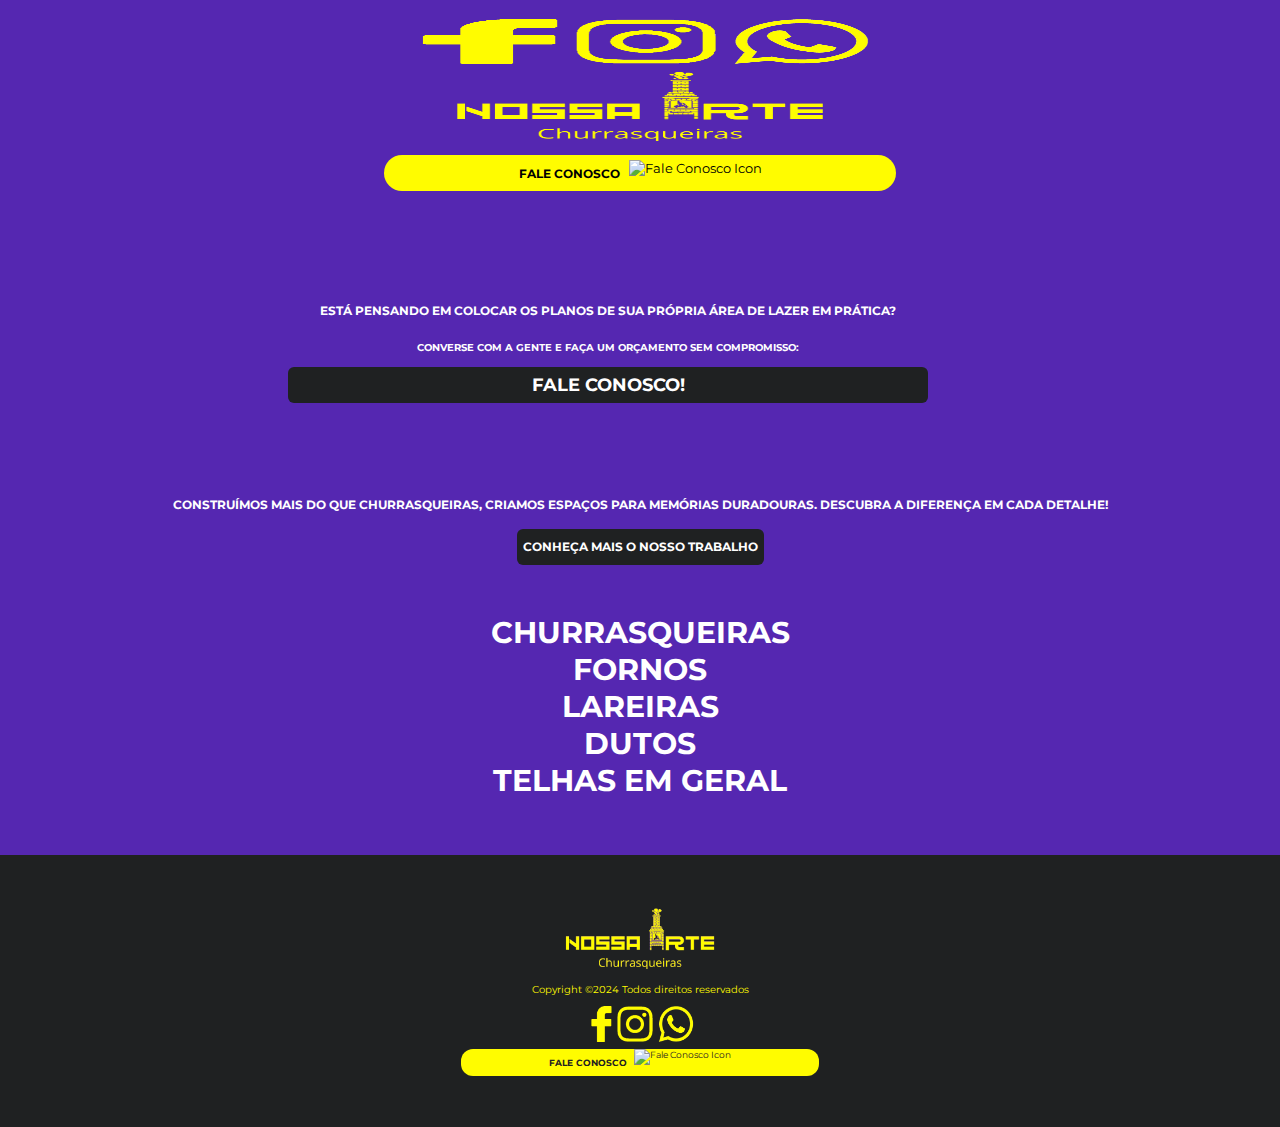
==== index.html @ e80a5d34 "Update index.html" ====
<!DOCTYPE html>
<html lang="pt-br">
  <head>
    <meta charset="UTF-8" />
    <meta http-equiv="X-UA-Compatible" content="IE-edge" />
    <meta name="viewport" content="width=device-width, initial-scale=1.0" />
    <title>Nossa arte churrasqueiras</title>
    <link rel="stylesheet" href="./css/styles.css" />
    <link
      rel="shortcut icon"
      href="./assets/icons/favicon.ico"
      type="image/x-icon"
    />
  </head>
  <body>
    <header class="header-container">
      <div class="social-networks">
        <ul>
          <li>
            <img src="./assets/icons/Icon Facebook.png" alt="Logo Facebook" />
          </li>
          <li>
            <a href="https://www.instagram.com/essa.enossaarte/" target="_blank"
              ><img
                src="./assets/icons/Icon Instagram.png"
                alt="Logo Instagram"
            /></a>
          </li>
          <li>
            <a
              href="https://api.whatsapp.com/send?phone=5511959930063"
              target="_blank"
              ><img src="./assets/icons/Icon Whatsapp.png" alt="Logo Whatsapp"
            /></a>
          </li>
        </ul>
      </div>
      <div class="logo">
        <a href="#">
          <img src="./assets/imgs/Logo.png" alt="Logo Essa é nossa arte" />
        </a>
      </div>
      <div class="contact-us-container">
        <a
          href="https://api.whatsapp.com/send?phone=5511959930063"
          target="_blank"
          ><button class="contact-us">
            <h4>Fale conosco</h4>
            <img
              src="./assets/icons/Icon Black Balon.png"
              alt="Fale Conosco Icon"
              id="balon1"
            /></button
        ></a>
      </div>
    </header>
    <main class="main-container">
      <section class="first-section">
        <div class="left-content">
          <h2>
            Está pensando em colocar os planos de sua própria área de lazer em
            prática?
          </h2>
          <h3>
            Descubra com a gente que a concretização desse sonho é mais simples
            e barato do que parece!
          </h3>
          <h4>Converse com a gente e faça um orçamento sem compromisso:</h4>
          <a
            href="https://api.whatsapp.com/send?phone=5511959930063"
            target="_blank"
            ><button>Fale conosco!</button></a
          >
        </div>
        <div class="right-content">
          <img
            src="./assets/imgs/Churrasqueira 1.png"
            alt="Foto de churrasqueira"
          />
        </div>
      </section>
      <section class="second-section">
        <div class="text-container">
          <p>
            Construímos mais do que churrasqueiras, criamos espaços para
            memórias duradouras. Descubra a diferença em cada detalhe!
          </p>
        </div>
        <div class="image-container">
          <img
            src="./assets/imgs/Churrasqueira 2.jpg"
            alt="Foto de churrasqueira com fogão"
          />
        </div>
        <div class="about-us">
          <a href="#"><button>Conheça mais o nosso trabalho</button></a>
        </div>

        <div class="avaliable-items">
          <span>
            Churrasqueiras<br />
            Fornos<br />
            Lareiras<br />
            Dutos<br />
            Telhas em geral
          </span>
        </div>
      </section>
    </main>
    <footer class="footer-container">
      <div class="footer-logo">
        <a href="#">
          <img src="./assets/imgs/Logo.png" alt="Logo essa é nossa Arte" />
        </a>
      </div>
      <div class="copyright-text">
        <p>Copyright ©2024 Todos direitos reservados</p>
      </div>
      <div class="footer-buttons">
        <div class="footer-social-networks">
          <ul>
            <li>
              <img src="./assets/icons/Icon Facebook.png" alt="Logo Facebook" />
            </li>
            <li>
              <a
                href="https://www.instagram.com/essa.enossaarte/"
                target="_blank"
                ><img
                  src="./assets/icons/Icon Instagram.png"
                  alt="Logo Instagram"
              /></a>
            </li>
            <li>
              <a
                href="https://api.whatsapp.com/send?phone=5511959930063"
                target="_blank"
                ><img
                  src="./assets/icons/Icon Whatsapp.png"
                  alt="Logo Whatsapp"
              /></a>
            </li>
          </ul>
        </div>
        <div class="footer-contact-us">
          <a
            href="https://api.whatsapp.com/send?phone=5511959930063"
            target="_blank"
            ><div class="talk-with-us">
              <h4>Fale conosco</h4>
              <img
                src="./assets/icons/Icon Black Balon.png"
                alt="Fale Conosco Icon"
                id="balon2"
              /></div
          ></a>
        </div>
      </div>
    </footer>
    <script src="./js/script.js"></script>
  </body>
</html>
---- css/styles.css ----
@import url("https://fonts.googleapis.com/css2?family=Montserrat:wght@400;700&display=swap");

* {
  font-family: "Montserrat";
  box-sizing: border-box;
  user-select: none;
}

:root {
  --primary-color: #5527b1;
  --secondary-color: #fffc00;
  --tertiary-color: #1f2122;
  --white-color: #ffffff;
}

html,
body {
  margin: 0;
  padding: 0;
}

.header-container {
  height: 24vh;
  width: 100vw;
  background-color: var(--tertiary-color);
  display: flex;
  flex-direction: column;
  align-items: center;
  padding: 2vh;
}

.social-networks {
  display: flex;
}

.social-networks ul {
  margin: 0;
  padding: 0;
  display: flex;
  list-style: none;
}

.social-networks li {
  margin: 1px;
}

.social-networks img {
  height: 5vh;
  width: 12vw;
  padding-left: 12px;
}

.social-networks img:hover {
  opacity: 50%;
  cursor: pointer;
}

.logo img {
  height: 8vh;
  width: 30vw;
}

.logo img:hover {
  opacity: 50%;
  cursor: pointer;
}

.contact-us-container {
  display: flex;
  align-items: center;
}

.contact-us:hover {
  opacity: 50%;
  cursor: pointer;
}

.contact-us-container a {
  text-decoration: none;
}

.contact-us {
  display: flex;
  margin-top: 10px;
  background-color: var(--secondary-color);
  height: 4vh;
  width: 40vw;
  border: none;
  border-radius: 18px;
  align-items: center;
  justify-content: center;
  padding: 6px;
}

.contact-us h4 {
  font-size: 12px;
  text-transform: uppercase;
  margin-right: 9px;
}

.contact-us img {
  height: 3vh;
}

.main-container {
  background-color: var(--primary-color);
  text-transform: uppercase;
  color: var(--white-color);
  font-weight: 700;
  padding-top: 1%;
  padding-bottom: 1%;
  height: 71vh;
}

.first-section {
  display: flex;
}

.left-content {
  width: 95vw;
  padding: 5vw;
  display: flex;
  flex-direction: column;
  align-items: center;
  justify-content: center;
}

.left-content h2 {
  font-size: 12px;
  text-align: center;
}

.left-content h3 {
  font-size: 12px;
  text-align: center;
  display: none;
}

.left-content h4 {
  font-size: 10px;
  text-align: center;
}

.left-content a {
  text-decoration: none;
}

.left-content button {
  text-transform: uppercase;
  background-color: var(--tertiary-color);
  color: var(--white-color);
  border: none;
  border-radius: 6px;
  font-size: 18px;
  height: 4vh;
  width: 50vw;
  font-weight: 700;
  display: flex;
  align-items: center;
  justify-content: center;
}

.left-content button:hover {
  background-color: #000;
  cursor: pointer;
}

.right-content {
  width: 50vw;
  padding: 10px;
  display: none;
}

.right-content img {
  width: 44vw;
  height: 20;
}

.second-section {
  display: flex;
  flex-direction: column;
  align-items: center;
  justify-content: center;
  padding-bottom: 2%;
}

.text-container {
  display: flex;
  align-items: center;
  margin-top: 2vh;
}

.text-container p {
  font-size: 12px;
  text-align: center;
}

.image-container img {
  width: 90vw;
  display: none;
}

.about-us a {
  text-decoration: none;
}

.about-us button {
  margin-top: 0.5vh;
  border: none;
  background-color: var(--tertiary-color);
  color: var(--white-color);
  border-radius: 6px;
  text-transform: uppercase;
  font-weight: 700;
  font-size: 12px;
  height: 4vh;
}

.about-us button:hover {
  background-color: #000;
  cursor: pointer;
}

.avaliable-items {
  margin-top: 49px;
  font-size: 30px;
  text-align: center;
}

.footer-container {
  background-color: var(--tertiary-color);
  color: var(--secondary-color);
  display: flex;
  flex-direction: column;
  justify-content: space-between;
  align-items: center;
  padding: 4vw;
}

.footer-logo img {
  height: 7vh;
}

.footer-logo img:hover {
  opacity: 50%;
  cursor: pointer;
}

.copyright-text {
  display: flex;
  align-items: end;
  height: 100%;
}

.copyright-text p {
  font-size: 10px;
}

.footer-buttons {
  display: flex;
  flex-direction: column;
  align-items: center;
  justify-content: center;
}

.footer-social-networks {
}

.footer-social-networks ul {
  list-style: none;
  display: flex;
  padding: 0;
  margin: 0;
}

.footer-social-networks img {
  height: 4vh;
  margin-left: 5px;
}

.footer-social-networks img:hover {
  opacity: 50%;
  cursor: pointer;
}

.footer-contact-us {
  margin: 0;
  display: flex;
  justify-content: center;
  align-items: center;
}

.footer-contact-us a {
  text-decoration: none;
}

.talk-with-us {
  display: flex;
  color: var(--tertiary-color);
  background-color: var(--secondary-color);
  border-radius: 12px;
  margin-top: 3px;
  width: 28vw;
  height: 3vh;
  font-size: 9px;
  align-items: center;
  justify-content: center;
}

.talk-with-us:hover {
  opacity: 50%;
  cursor: pointer;
}

.talk-with-us h4 {
  margin: 0;
  text-transform: uppercase;
  margin-right: 7px;
}

.footer-contact-us img {
  height: 3vh;
}

@media (min-width: 520px) {
  .header-container {
    background-color: #5527b1;
  }
}
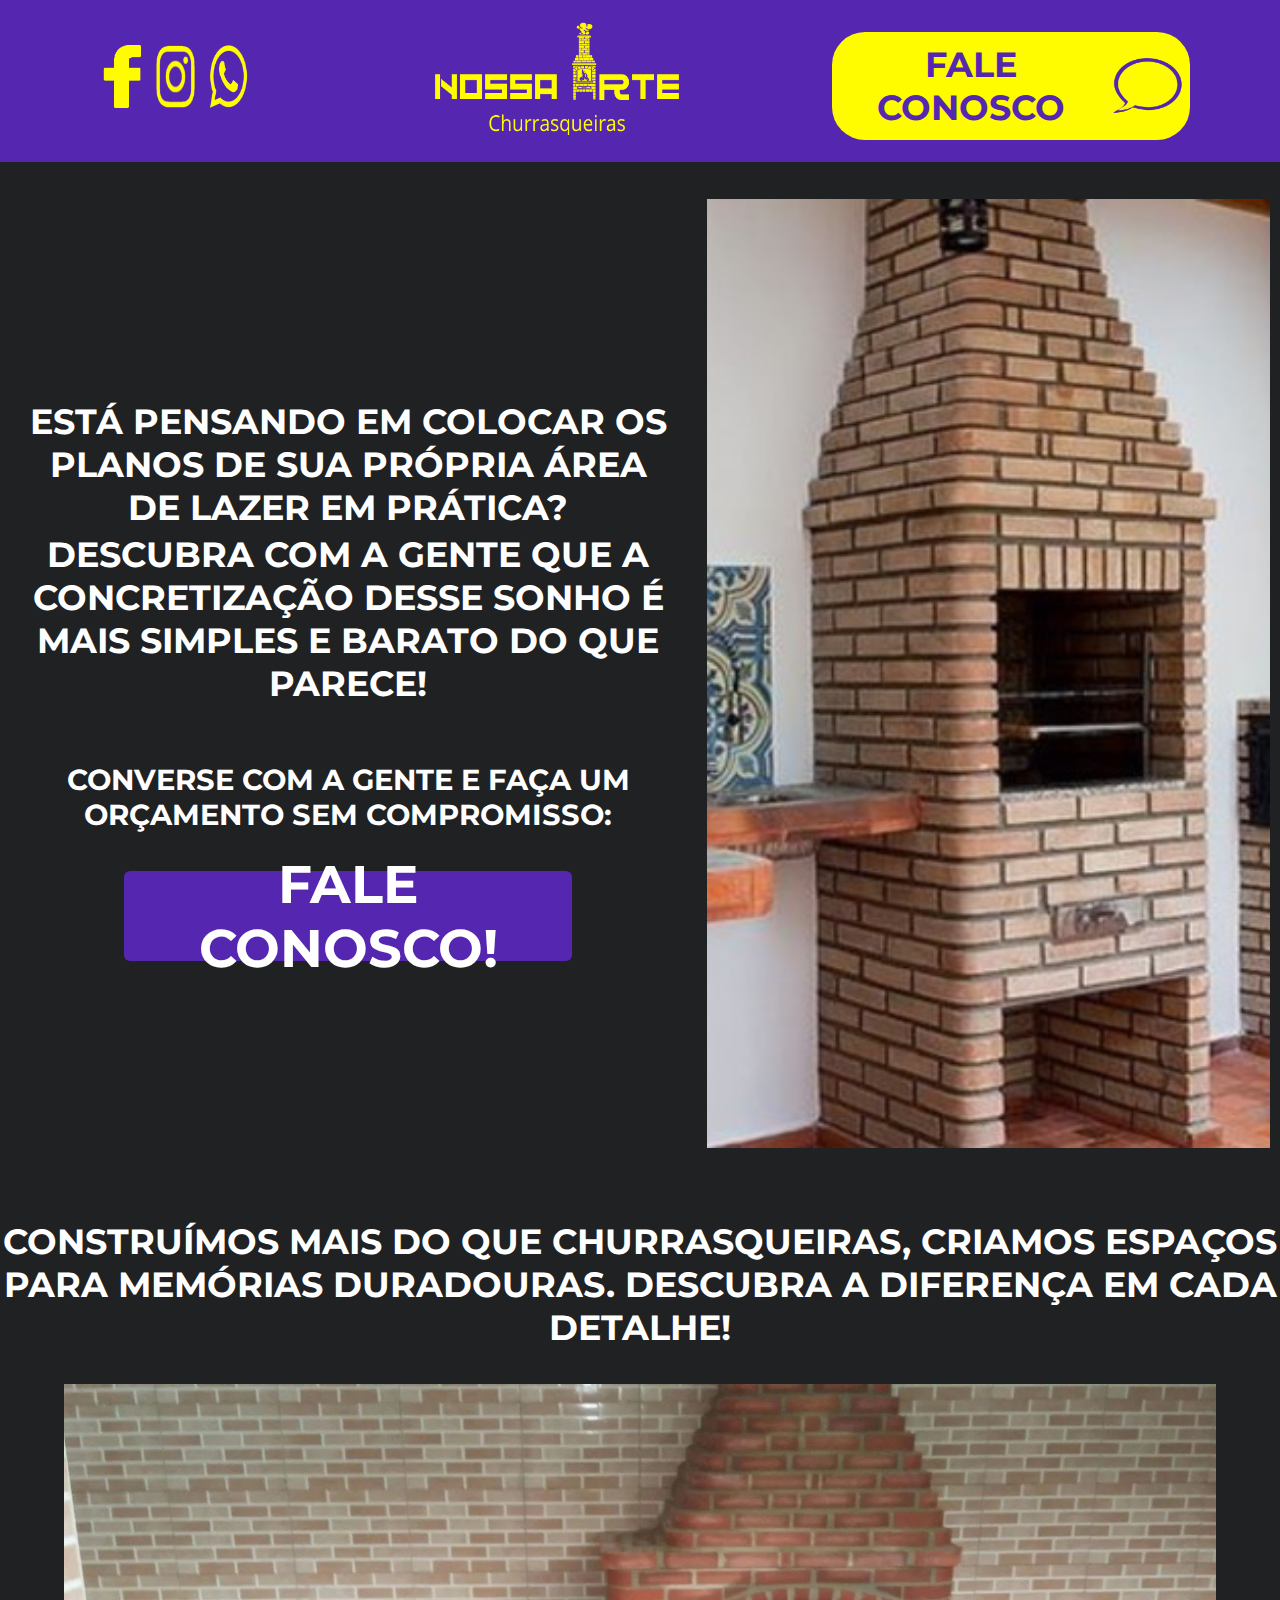
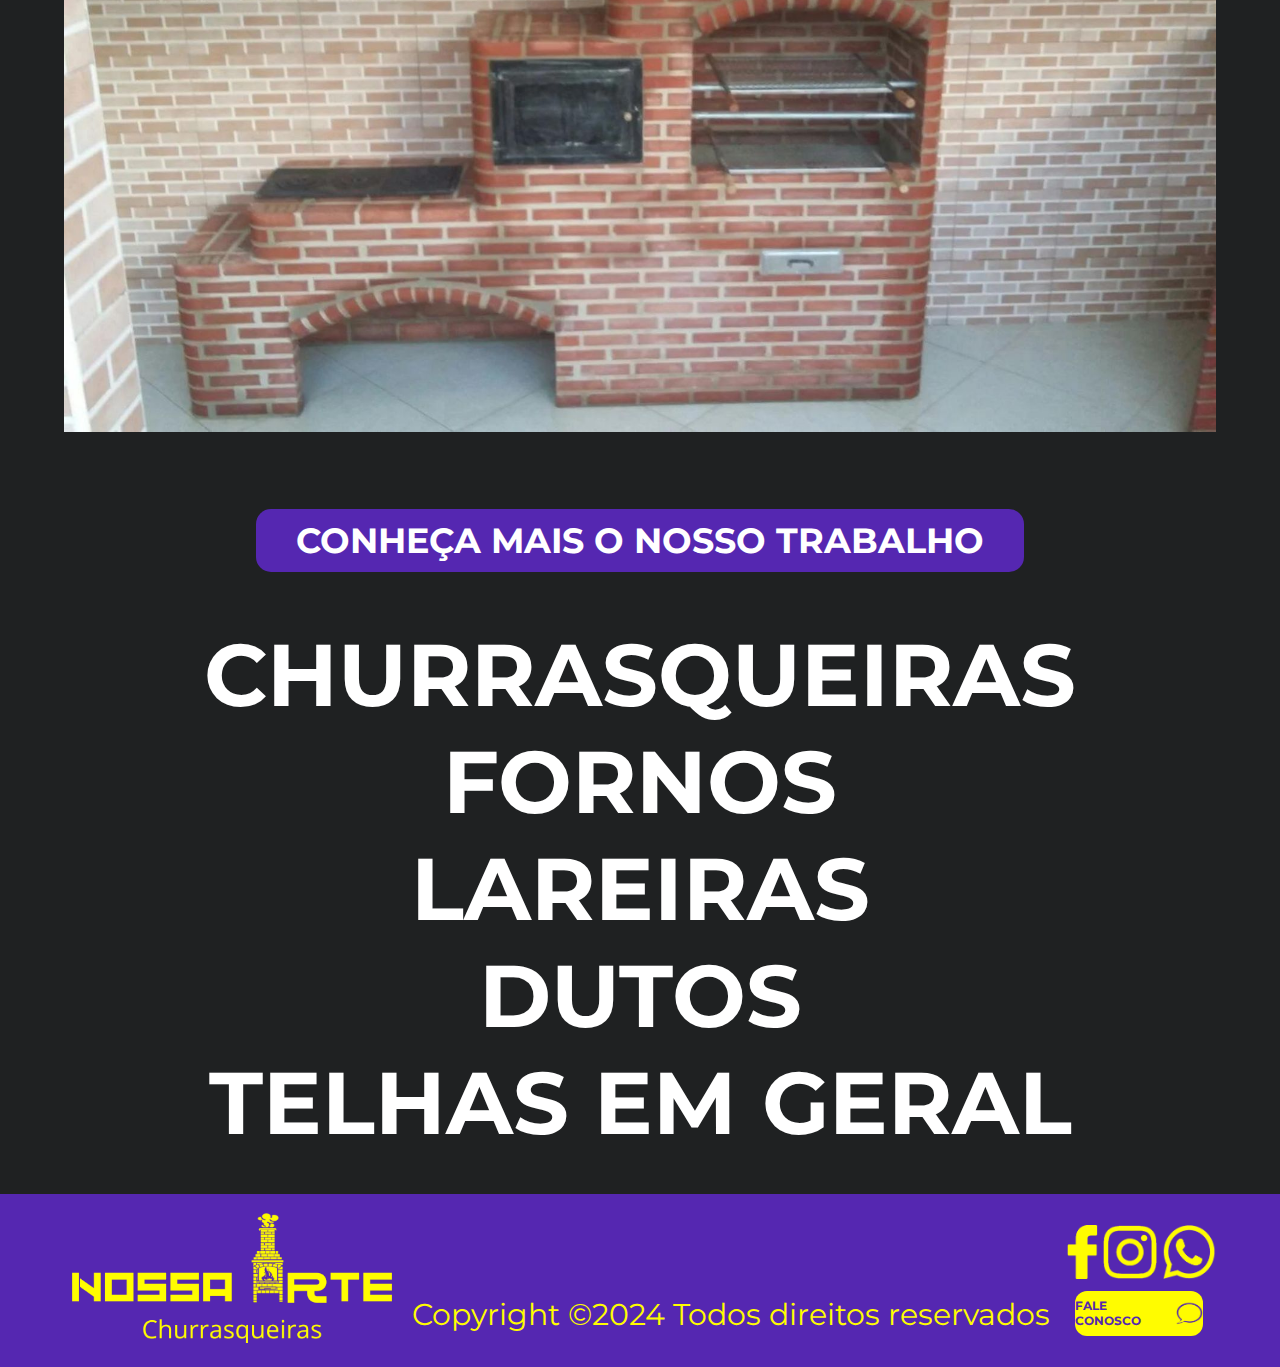
==== commit 5d2304ae: "Update index.html" ====
--- a/index.html
+++ b/index.html
@@ -20,7 +20,7 @@
             <img src="./assets/icons/Icon Facebook.png" alt="Logo Facebook" />
           </li>
           <li>
-            <a href="https://www.instagram.com/essa.enossaarte/" target="_blank"
+            <a href="https://www.instagram.com/essa.enossaarte?igsh=MTVyazhsaHVqaWZs" target="_blank"
               ><img
                 src="./assets/icons/Icon Instagram.png"
                 alt="Logo Instagram"
@@ -124,7 +124,7 @@
             </li>
             <li>
               <a
-                href="https://www.instagram.com/essa.enossaarte/"
+                href="https://www.instagram.com/essa.enossaarte?igsh=MTVyazhsaHVqaWZs"
                 target="_blank"
                 ><img
                   src="./assets/icons/Icon Instagram.png"
--- a/css/styles.css
+++ b/css/styles.css
@@ -11,7 +11,9 @@
   --secondary-color: #fffc00;
   --tertiary-color: #1f2122;
   --white-color: #ffffff;
-}
+  font-size: 12px;
+}
+
 
 html,
 body {
@@ -93,7 +95,7 @@
 }
 
 .contact-us h4 {
-  font-size: 12px;
+  font-size: 1rem;
   text-transform: uppercase;
   margin-right: 9px;
 }
@@ -126,18 +128,18 @@
 }
 
 .left-content h2 {
-  font-size: 12px;
+  font-size: 1rem;
   text-align: center;
 }
 
 .left-content h3 {
-  font-size: 12px;
+  font-size: 1rem;
   text-align: center;
   display: none;
 }
 
 .left-content h4 {
-  font-size: 10px;
+  font-size: 0.833rem;
   text-align: center;
 }
 
@@ -151,7 +153,7 @@
   color: var(--white-color);
   border: none;
   border-radius: 6px;
-  font-size: 18px;
+  font-size: 1.5rem;
   height: 4vh;
   width: 50vw;
   font-weight: 700;
@@ -191,7 +193,7 @@
 }
 
 .text-container p {
-  font-size: 12px;
+  font-size: 1rem;
   text-align: center;
 }
 
@@ -212,7 +214,7 @@
   border-radius: 6px;
   text-transform: uppercase;
   font-weight: 700;
-  font-size: 12px;
+  font-size: 1rem;
   height: 4vh;
 }
 
@@ -223,7 +225,7 @@
 
 .avaliable-items {
   margin-top: 49px;
-  font-size: 30px;
+  font-size: 2.5rem;
   text-align: center;
 }
 
@@ -253,7 +255,7 @@
 }
 
 .copyright-text p {
-  font-size: 10px;
+  font-size: 0.866rem;
 }
 
 .footer-buttons {
@@ -302,7 +304,7 @@
   margin-top: 3px;
   width: 28vw;
   height: 3vh;
-  font-size: 9px;
+  font-size: 0.75rem;
   align-items: center;
   justify-content: center;
 }
@@ -319,11 +321,212 @@
 }
 
 .footer-contact-us img {
-  height: 3vh;
+  height: 2vh;
+}
+
+@media (max-width: 375px) {
+  :root {
+    font-size: 10px;
+  }
+
+  .talk-with-us {
+    font-size: 0.70rem;
+  }
+
+  .talk-with-us img {
+    height: 2vh;
+  }
+
+  .talk-with-us h4 {
+    margin-left: 2px;
+  }
 }
 
 @media (min-width: 520px) {
+  :root {
+    font-size: 16px;
+  }
+
   .header-container {
     background-color: #5527b1;
-  }
-}
+    flex-direction: row;
+    justify-content: space-between;
+    height: 15vh;
+  }
+
+  .social-networks {
+    width: 33vw;
+  }
+
+  .social-networks img {
+    height: 5vh;
+    width: 5vh;
+  }
+
+  .logo {
+    width: 33vw;
+  }
+
+  .logo img {
+    height: 13vh;
+  }
+
+  .contact-us {
+    width: 24vw;
+    margin-left: 9vw;
+    color: var(--primary-color)
+  }
+
+  .main-container {
+    background-color: var(--tertiary-color);
+    padding-top: 3vh;
+    height: auto;
+  }
+
+  .left-content {
+    padding: 1.5vw;
+  }
+
+  .left-content h2 {
+    margin: 0.5vh;
+  }
+
+  .left-content h3 {
+    display: block;
+    margin: 0 0 2vh 0;
+  }
+
+  .left-content button {
+    background-color: var(--primary-color);
+    width: 35vw;
+  }
+
+  .right-content {
+    display: block;
+  }
+
+  .image-container img{
+    display: block;
+  }
+
+  .about-us button {
+    background-color: var(--primary-color);
+    margin-top: 10%;
+    height: 7vh;
+    border-radius: 15px;
+    width: 60vw;
+  }
+
+  .footer-container {
+    background-color: var(--primary-color);
+    flex-direction: row;
+    padding: 15px 5vw;
+  }
+
+  .copyright-text {
+    margin-top: 5%;
+  }
+
+  .talk-with-us {
+    width: 14vw;
+    font-size: 9px;
+    color: var(--primary-color);
+  }
+
+  .talk-with-us img {
+    height: 2vh;
+  }
+
+}
+
+@media (min-width: 940px) {
+  :root {
+    font-size: 19px;
+  }
+
+  .header-container {
+    padding: 0 7vw
+  }
+
+  .social-networks img {
+    height: 7vh;
+    width: 4vw;
+  }
+
+  .contact-us img{
+    height: 4vh;
+
+  }
+
+  .footer-container {
+    padding: 3px 5vw;
+  }
+
+  .footer-logo img {
+    height: 10vh;
+  }
+
+  .copyright-text {
+    margin-top: 6%;
+  }
+
+  .talk-with-us {
+    font-size: 12px;
+  }
+
+  .talk-with-us img {
+    height: 2.5vh;
+  }
+}
+
+@media (min-width: 1220px) {
+  :root {
+    font-size: 35px;
+  }
+
+  .header-container {
+    height: 18vh;
+  }
+
+  .logo img {
+    width: 20vw;
+  }
+
+  .contact-us {
+    height: 12vh;
+    width: 28vw;
+    margin-left: 5vw;
+    border-radius: 33px;
+  }
+
+  .contact-us img {
+    height: 8vh;
+  }
+
+  .left-content button {
+    height: 10vh;
+  }
+
+  .footer-logo img{
+    height: 15vh;
+  }
+
+  .footer-social-networks img {
+    height: 6vh;
+  }
+
+  .talk-with-us {
+    height: 5vh;
+    width: 10vw;
+  }
+
+  .talk-with-us img {
+    height: 3vh;
+  }
+}
+
+@media (min-width: 1550px) {
+  .second-section {
+    padding: 15px;
+  }
+}
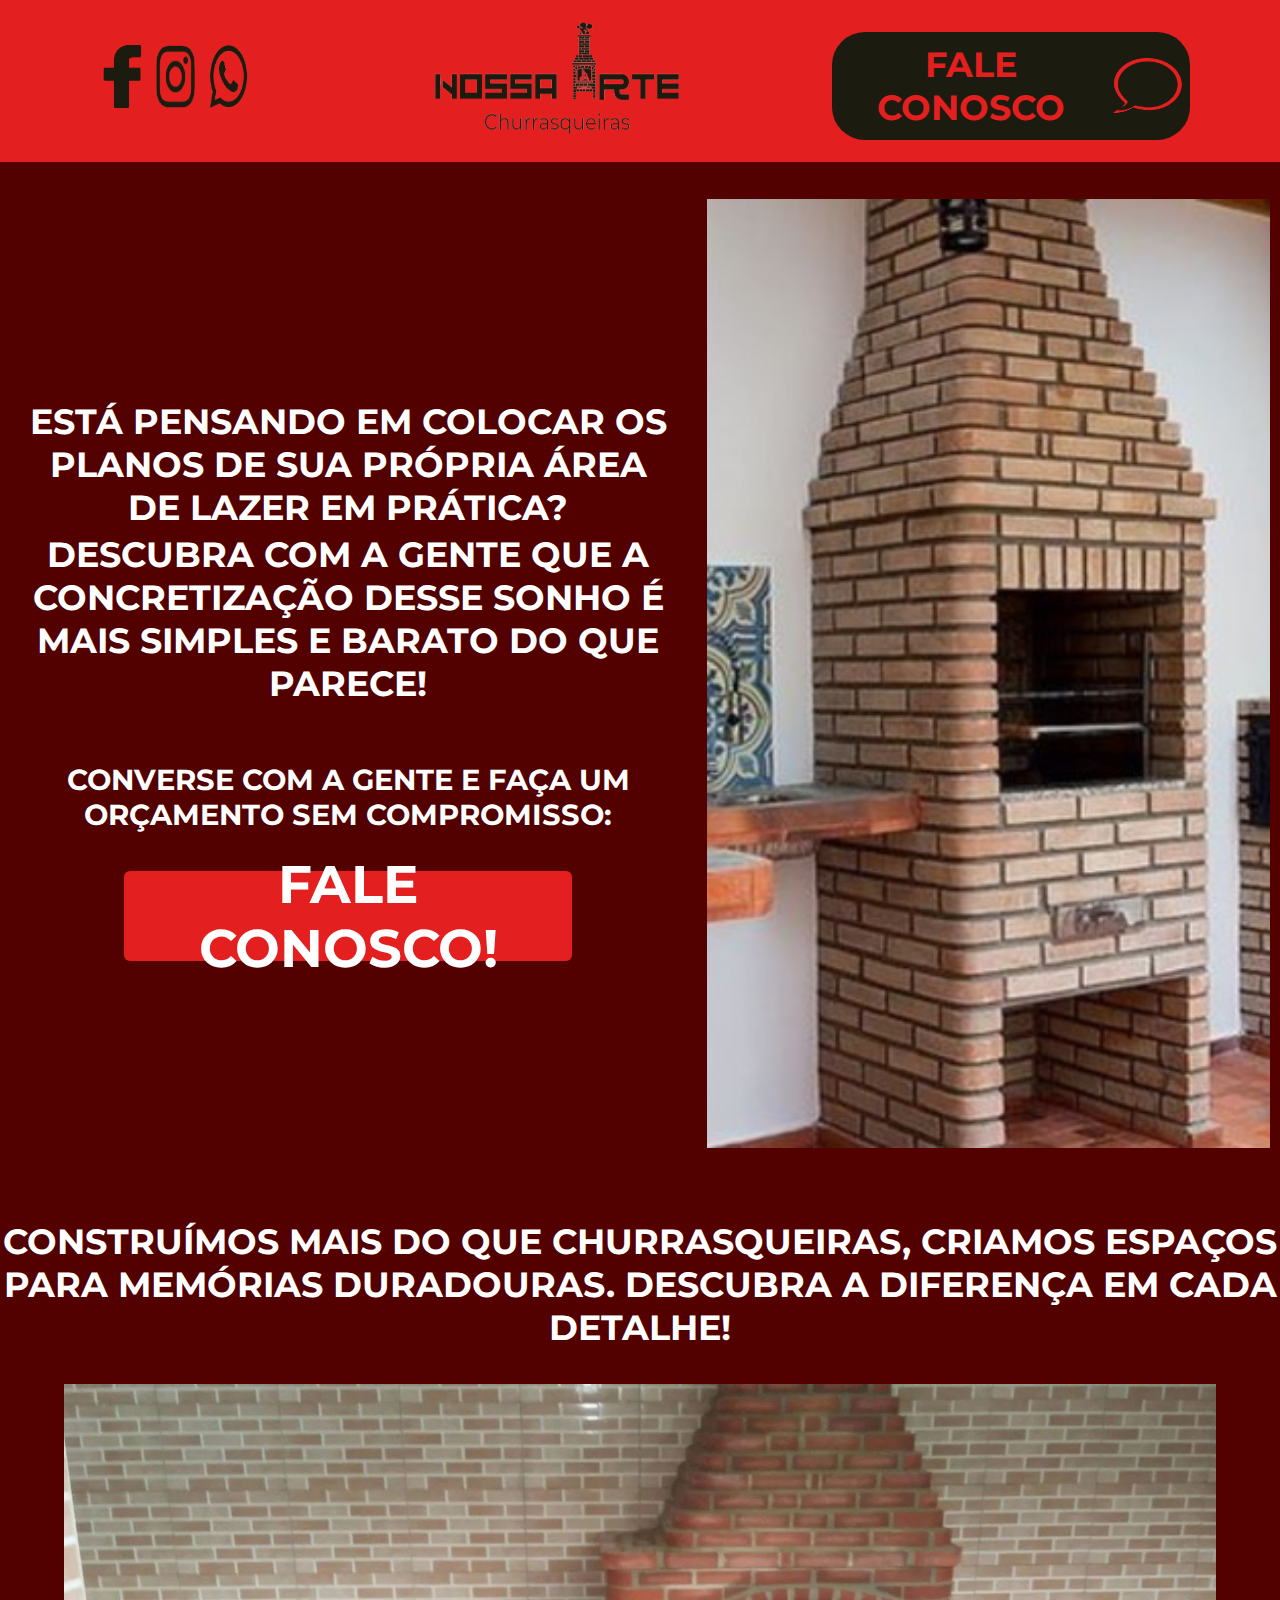
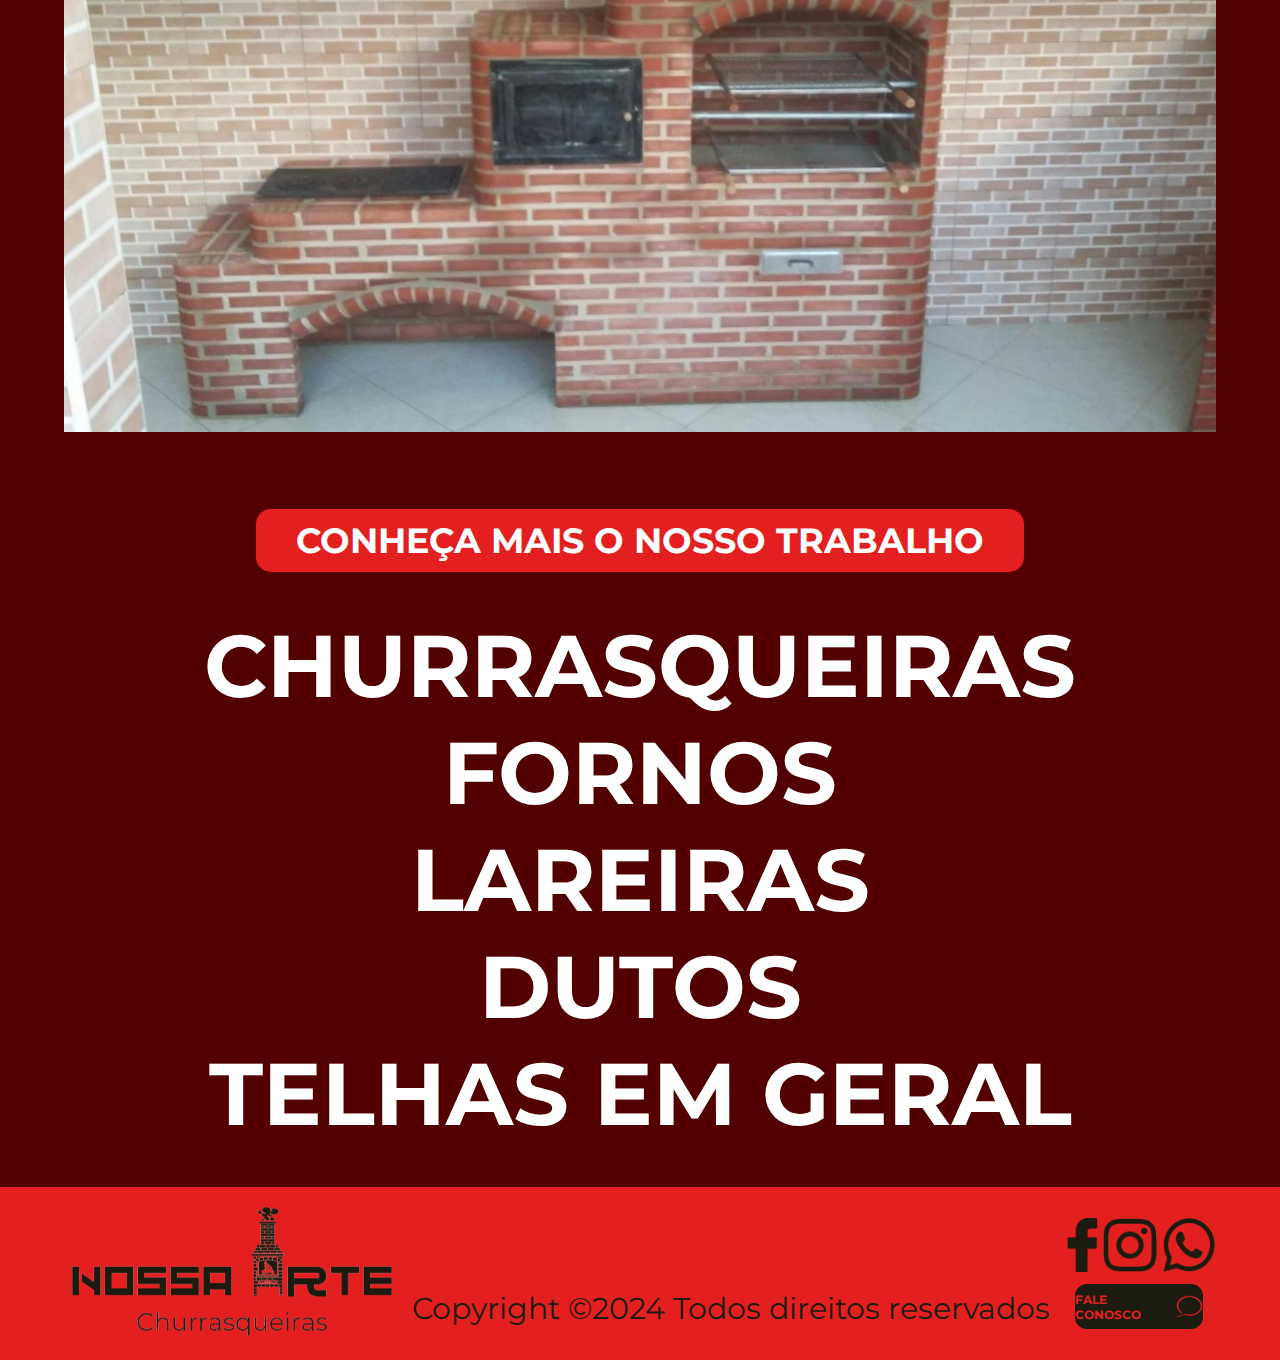
==== commit 43d2f6ca: "Add files via upload" ====
--- a/index.html
+++ b/index.html
@@ -47,7 +47,7 @@
           ><button class="contact-us">
             <h4>Fale conosco</h4>
             <img
-              src="./assets/icons/Icon Black Balon.png"
+              src="./assets/icons/Icon Purple Balon.png"
               alt="Fale Conosco Icon"
               id="balon1"
             /></button
@@ -149,7 +149,7 @@
             ><div class="talk-with-us">
               <h4>Fale conosco</h4>
               <img
-                src="./assets/icons/Icon Black Balon.png"
+                src="./assets/icons/Icon Purple Balon.png"
                 alt="Fale Conosco Icon"
                 id="balon2"
               /></div
--- a/css/styles.css
+++ b/css/styles.css
@@ -7,9 +7,9 @@
 }
 
 :root {
-  --primary-color: #5527b1;
-  --secondary-color: #fffc00;
-  --tertiary-color: #1f2122;
+  --primary-color: #E31F1F;
+  --secondary-color: #1B1b10;
+  --tertiary-color: #520000;
   --white-color: #ffffff;
   font-size: 12px;
 }
@@ -24,7 +24,7 @@
 .header-container {
   height: 24vh;
   width: 100vw;
-  background-color: var(--tertiary-color);
+  background-color: var(--primary-color);
   display: flex;
   flex-direction: column;
   align-items: center;
@@ -98,6 +98,7 @@
   font-size: 1rem;
   text-transform: uppercase;
   margin-right: 9px;
+  color: var(--primary-color);
 }
 
 .contact-us img {
@@ -105,13 +106,14 @@
 }
 
 .main-container {
-  background-color: var(--primary-color);
+  background-color: var(--tertiary-color);
   text-transform: uppercase;
   color: var(--white-color);
   font-weight: 700;
   padding-top: 1%;
   padding-bottom: 1%;
   height: 71vh;
+  padding-bottom: 15px;
 }
 
 .first-section {
@@ -149,7 +151,7 @@
 
 .left-content button {
   text-transform: uppercase;
-  background-color: var(--tertiary-color);
+  background-color: var(--primary-color);
   color: var(--white-color);
   border: none;
   border-radius: 6px;
@@ -163,7 +165,7 @@
 }
 
 .left-content button:hover {
-  background-color: #000;
+  opacity: 50%;
   cursor: pointer;
 }
 
@@ -209,7 +211,7 @@
 .about-us button {
   margin-top: 0.5vh;
   border: none;
-  background-color: var(--tertiary-color);
+  background-color: var(--primary-color);
   color: var(--white-color);
   border-radius: 6px;
   text-transform: uppercase;
@@ -224,13 +226,13 @@
 }
 
 .avaliable-items {
-  margin-top: 49px;
+  margin-top: 40px;
   font-size: 2.5rem;
   text-align: center;
 }
 
 .footer-container {
-  background-color: var(--tertiary-color);
+  background-color: var(--primary-color);
   color: var(--secondary-color);
   display: flex;
   flex-direction: column;
@@ -298,7 +300,7 @@
 
 .talk-with-us {
   display: flex;
-  color: var(--tertiary-color);
+  color: var(--primary-color);
   background-color: var(--secondary-color);
   border-radius: 12px;
   margin-top: 3px;
@@ -321,7 +323,7 @@
 }
 
 .footer-contact-us img {
-  height: 2vh;
+  height: 3vh;
 }
 
 @media (max-width: 375px) {
@@ -348,7 +350,7 @@
   }
 
   .header-container {
-    background-color: #5527b1;
+    background-color: var(--primary-color);
     flex-direction: row;
     justify-content: space-between;
     height: 15vh;
@@ -529,4 +531,4 @@
   .second-section {
     padding: 15px;
   }
-}
+}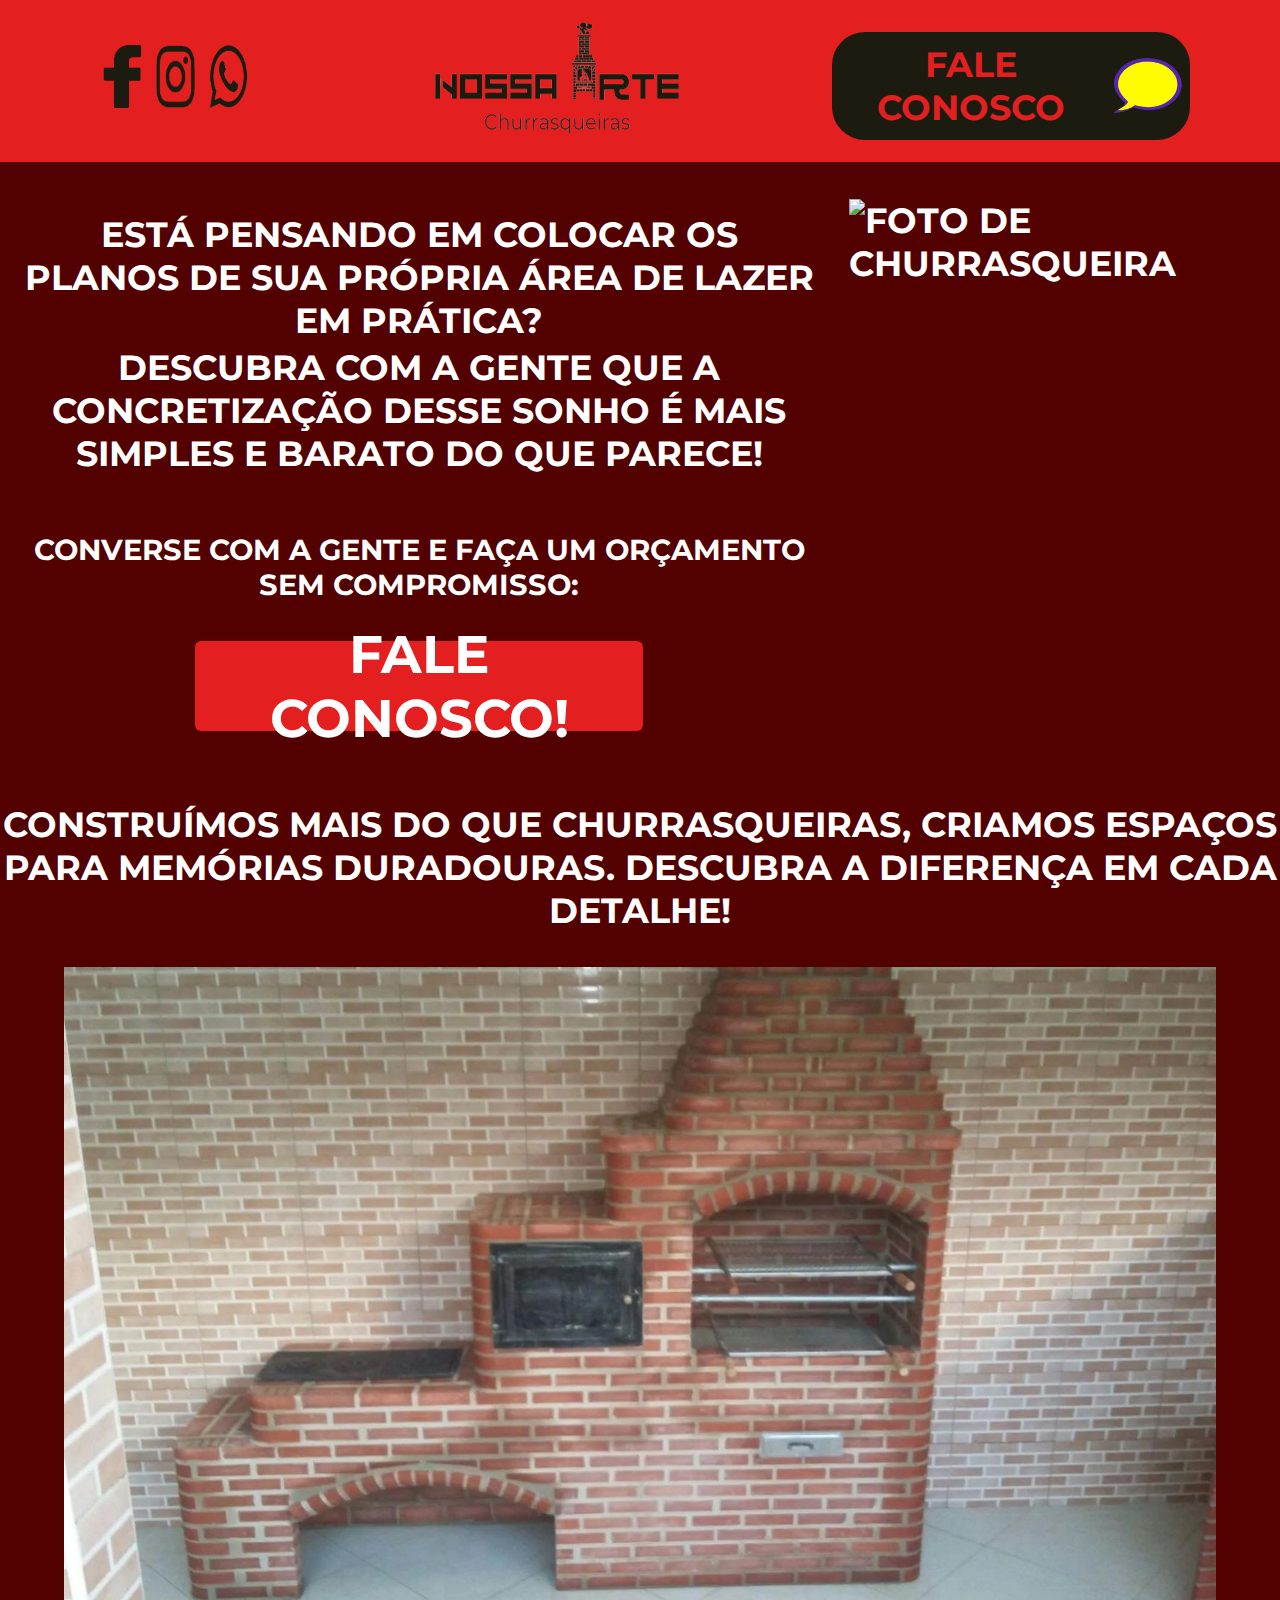
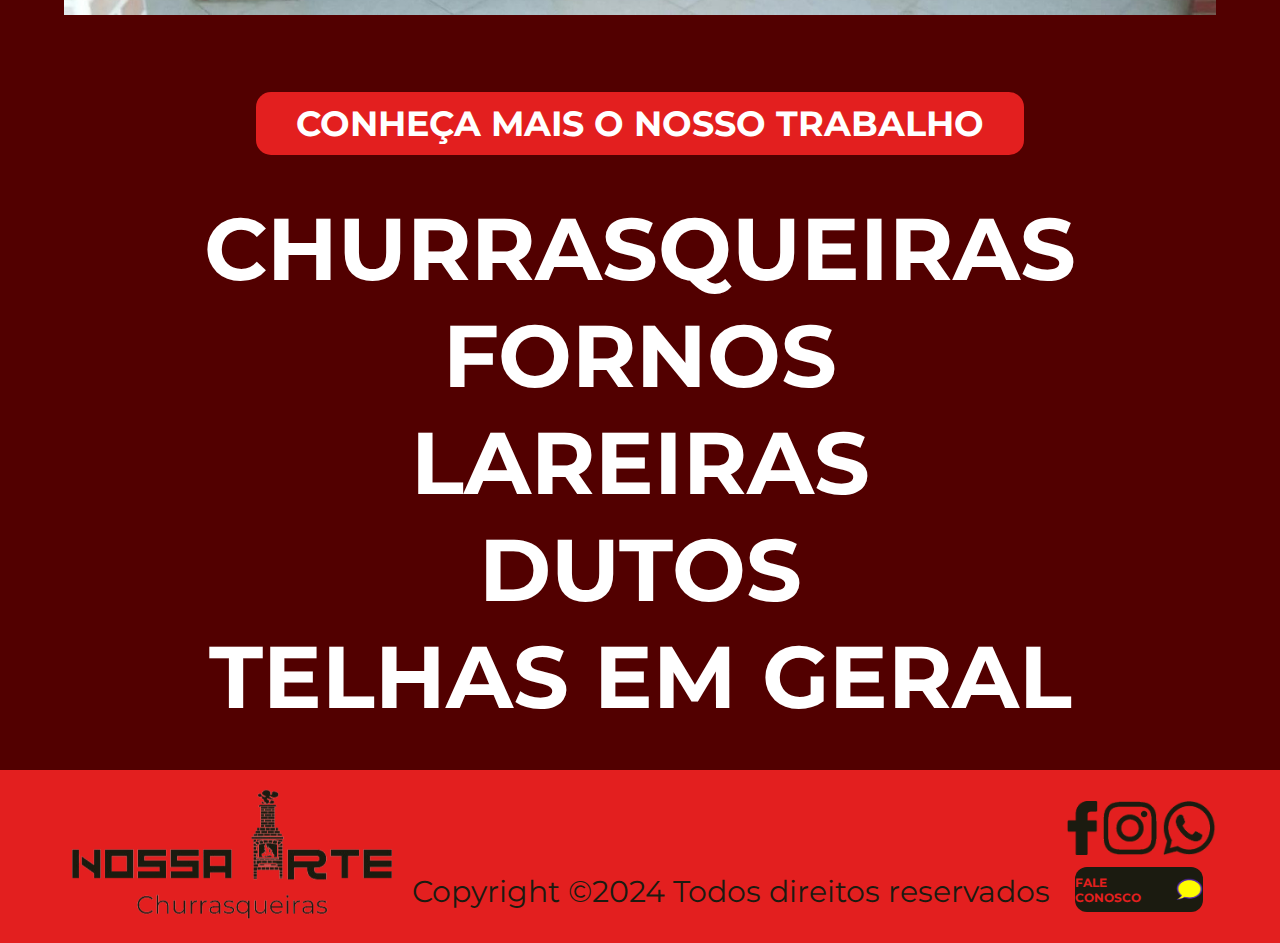
==== commit 4180a3e8: "Update index.html" ====
--- a/index.html
+++ b/index.html
@@ -36,7 +36,7 @@
         </ul>
       </div>
       <div class="logo">
-        <a href="#">
+        <a href="../../Institucional/Gama/">
           <img src="./assets/imgs/Logo.png" alt="Logo Essa é nossa arte" />
         </a>
       </div>
@@ -47,7 +47,7 @@
           ><button class="contact-us">
             <h4>Fale conosco</h4>
             <img
-              src="./assets/icons/Icon Purple Balon.png"
+              src="./assets/icons/Icon Black Balon.png"
               alt="Fale Conosco Icon"
               id="balon1"
             /></button
@@ -74,7 +74,7 @@
         </div>
         <div class="right-content">
           <img
-            src="./assets/imgs/Churrasqueira 1.png"
+            src="./assets/imgs/Churrasqueira 1.jpg"
             alt="Foto de churrasqueira"
           />
         </div>
@@ -93,7 +93,7 @@
           />
         </div>
         <div class="about-us">
-          <a href="#"><button>Conheça mais o nosso trabalho</button></a>
+          <a href="../../Institucional/Gama/"><button>Conheça mais o nosso trabalho</button></a>
         </div>
 
         <div class="avaliable-items">
@@ -109,7 +109,7 @@
     </main>
     <footer class="footer-container">
       <div class="footer-logo">
-        <a href="#">
+        <a href="../../Institucional/Gama/">
           <img src="./assets/imgs/Logo.png" alt="Logo essa é nossa Arte" />
         </a>
       </div>
@@ -149,7 +149,7 @@
             ><div class="talk-with-us">
               <h4>Fale conosco</h4>
               <img
-                src="./assets/icons/Icon Purple Balon.png"
+                src="./assets/icons/Icon Black Balon.png"
                 alt="Fale Conosco Icon"
                 id="balon2"
               /></div
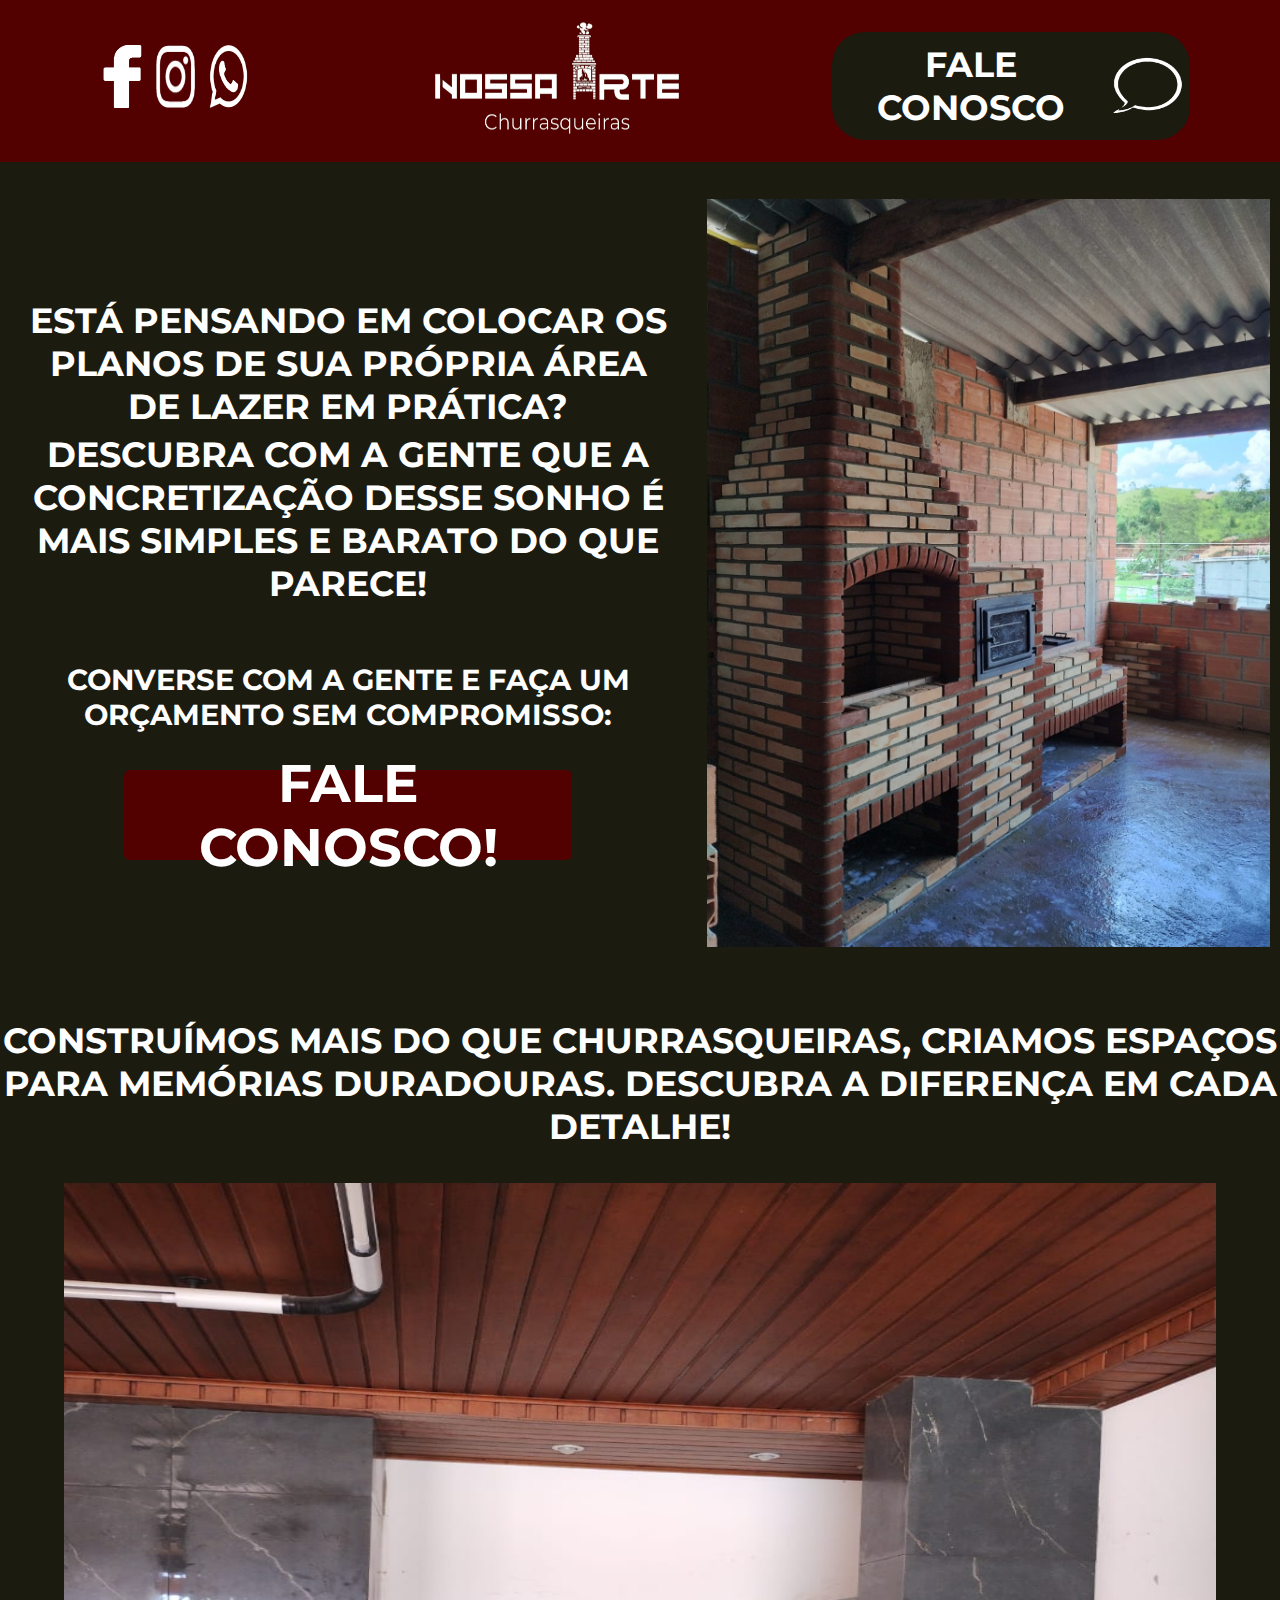
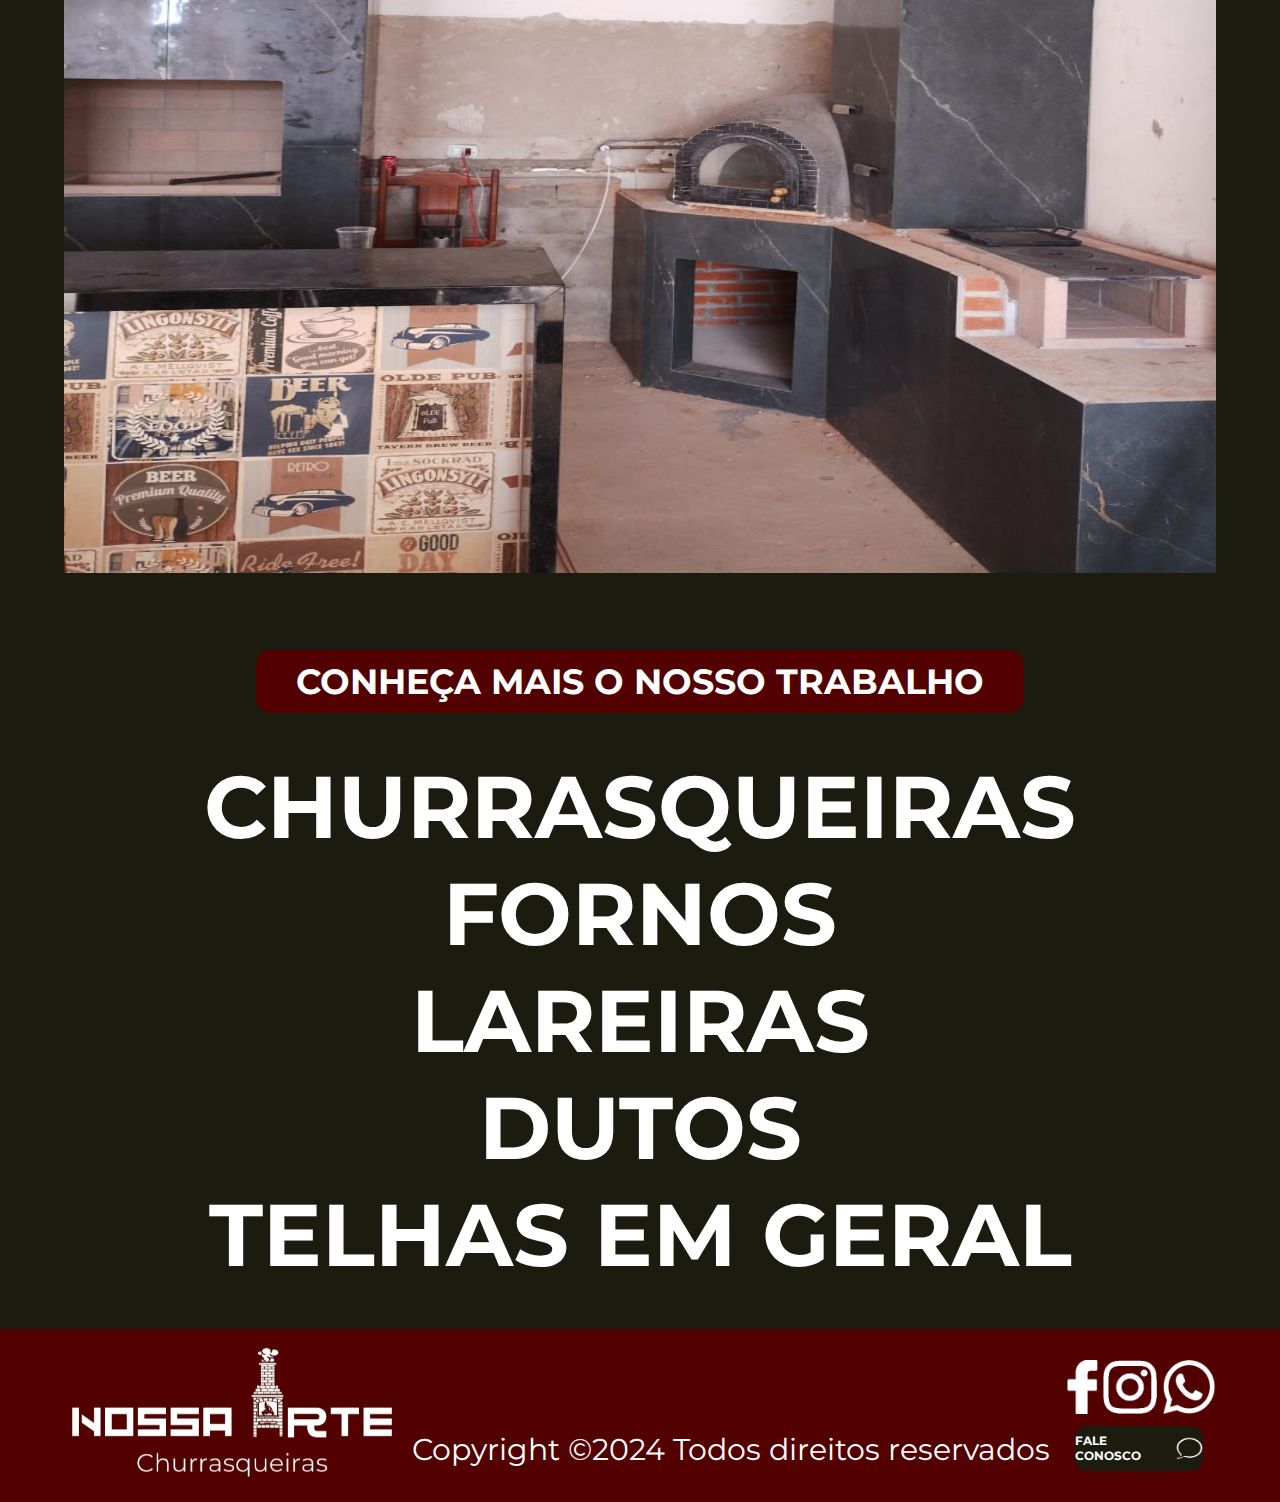
==== commit a77df79e: "Update index.html" ====
--- a/index.html
+++ b/index.html
@@ -8,7 +8,7 @@
     <link rel="stylesheet" href="./css/styles.css" />
     <link
       rel="shortcut icon"
-      href="./assets/icons/favicon.ico"
+      href="./assets/icons/favicon.png"
       type="image/x-icon"
     />
   </head>
--- a/css/styles.css
+++ b/css/styles.css
@@ -7,9 +7,8 @@
 }
 
 :root {
-  --primary-color: #E31F1F;
+  --primary-color: #520000;
   --secondary-color: #1B1b10;
-  --tertiary-color: #520000;
   --white-color: #ffffff;
   font-size: 12px;
 }
@@ -23,7 +22,6 @@
 
 .header-container {
   height: 24vh;
-  width: 100vw;
   background-color: var(--primary-color);
   display: flex;
   flex-direction: column;
@@ -53,7 +51,7 @@
 }
 
 .social-networks img:hover {
-  opacity: 50%;
+  transform: scale(1.2);
   cursor: pointer;
 }
 
@@ -63,7 +61,7 @@
 }
 
 .logo img:hover {
-  opacity: 50%;
+  transform: scale(1.2);
   cursor: pointer;
 }
 
@@ -73,7 +71,7 @@
 }
 
 .contact-us:hover {
-  opacity: 50%;
+  transform: scale(1.2);
   cursor: pointer;
 }
 
@@ -98,7 +96,7 @@
   font-size: 1rem;
   text-transform: uppercase;
   margin-right: 9px;
-  color: var(--primary-color);
+  color: var(--white-color);
 }
 
 .contact-us img {
@@ -106,7 +104,7 @@
 }
 
 .main-container {
-  background-color: var(--tertiary-color);
+  background-color: var(--secondary-color);
   text-transform: uppercase;
   color: var(--white-color);
   font-weight: 700;
@@ -201,6 +199,7 @@
 
 .image-container img {
   width: 90vw;
+  height: 110vh;
   display: none;
 }
 
@@ -246,7 +245,7 @@
 }
 
 .footer-logo img:hover {
-  opacity: 50%;
+  transform: scale(1.2);
   cursor: pointer;
 }
 
@@ -254,6 +253,7 @@
   display: flex;
   align-items: end;
   height: 100%;
+  color: var(--white-color);
 }
 
 .copyright-text p {
@@ -265,9 +265,6 @@
   flex-direction: column;
   align-items: center;
   justify-content: center;
-}
-
-.footer-social-networks {
 }
 
 .footer-social-networks ul {
@@ -283,7 +280,7 @@
 }
 
 .footer-social-networks img:hover {
-  opacity: 50%;
+  transform: scale(1.2);
   cursor: pointer;
 }
 
@@ -300,7 +297,7 @@
 
 .talk-with-us {
   display: flex;
-  color: var(--primary-color);
+  color: var(--white-color);
   background-color: var(--secondary-color);
   border-radius: 12px;
   margin-top: 3px;
@@ -312,7 +309,7 @@
 }
 
 .talk-with-us:hover {
-  opacity: 50%;
+  transform: scale(1.2);
   cursor: pointer;
 }
 
@@ -376,11 +373,11 @@
   .contact-us {
     width: 24vw;
     margin-left: 9vw;
-    color: var(--primary-color)
+    color: var(--white-color)
   }
 
   .main-container {
-    background-color: var(--tertiary-color);
+    background-color: var(--secondary-color);
     padding-top: 3vh;
     height: auto;
   }
@@ -432,7 +429,7 @@
   .talk-with-us {
     width: 14vw;
     font-size: 9px;
-    color: var(--primary-color);
+    color: var(--white-color);
   }
 
   .talk-with-us img {
@@ -531,4 +528,4 @@
   .second-section {
     padding: 15px;
   }
-}+}
